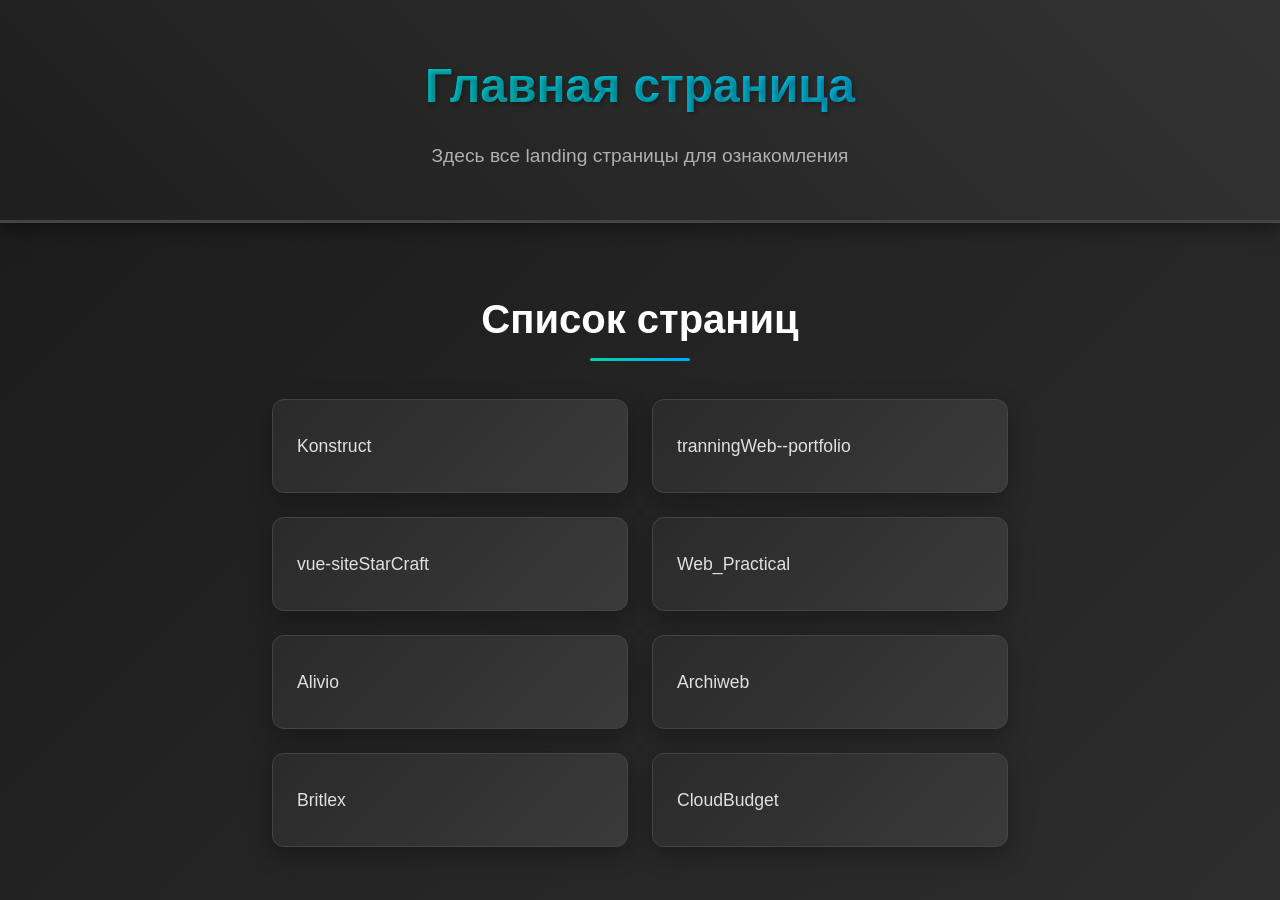
==== index.html @ ec744281 "Commit" ====
<!DOCTYPE html>
<html lang="en">
  <head>
    <meta charset="UTF-8" />
    <meta name="viewport" content="width=device-width, initial-scale=1.0" />
    <title>Main Page</title>

    <style>
      * {
        margin: 0;
        padding: 0;
        box-sizing: border-box;
      }

      body {
        font-family: 'Segoe UI', Tahoma, Geneva, Verdana, sans-serif;
        background: linear-gradient(135deg, #1a1a1a 0%, #2d2d2d 100%);
        color: #e0e0e0;
        min-height: 100vh;
        line-height: 1.6;
      }

      header {
        background: linear-gradient(45deg, #1e1e1e, #333333);
        padding: 3rem 2rem;
        text-align: center;
        border-bottom: 3px solid #444;
        box-shadow: 0 4px 20px rgba(0, 0, 0, 0.5);
      }

      header h1 {
        font-size: 3rem;
        margin-bottom: 0.5rem;
        background: linear-gradient(45deg, #00d4aa, #00a8ff);
        -webkit-background-clip: text;
        -webkit-text-fill-color: transparent;
        background-clip: text;
        font-weight: 700;
        text-shadow: 2px 2px 4px rgba(0, 0, 0, 0.3);
      }

      header h3 {
        font-size: 1.2rem;
        color: #b0b0b0;
        font-weight: 300;
        margin-top: 1rem;
      }

      section {
        max-width: 800px;
        margin: 4rem auto;
        padding: 0 2rem;
      }

      section h2 {
        font-size: 2.5rem;
        text-align: center;
        margin-bottom: 3rem;
        color: #ffffff;
        position: relative;
      }

      section h2::after {
        content: '';
        position: absolute;
        bottom: -10px;
        left: 50%;
        transform: translateX(-50%);
        width: 100px;
        height: 3px;
        background: linear-gradient(45deg, #00d4aa, #00a8ff);
        border-radius: 2px;
      }

      ul {
        display: grid;
        grid-template-columns: repeat(auto-fit, minmax(280px, 1fr));
        gap: 1.5rem;
        list-style: none;
        padding: 0;
      }

      li {
        background: linear-gradient(135deg, #2a2a2a, #3a3a3a);
        border-radius: 12px;
        overflow: hidden;
        box-shadow: 0 8px 25px rgba(0, 0, 0, 0.3);
        transition: all 0.3s ease;
        border: 1px solid #444;
      }

      li:hover {
        transform: translateY(-8px);
        box-shadow: 0 15px 40px rgba(0, 212, 170, 0.2);
        border-color: #00d4aa;
      }

      li a {
        display: block;
        padding: 2rem 1.5rem;
        text-decoration: none;
        color: #e0e0e0;
        font-size: 1.1rem;
        font-weight: 500;
        position: relative;
        transition: all 0.3s ease;
      }

      li a::before {
        content: '→';
        position: absolute;
        right: 1.5rem;
        top: 50%;
        transform: translateY(-50%);
        font-size: 1.5rem;
        color: #00d4aa;
        opacity: 0;
        transition: all 0.3s ease;
      }

      li:hover a::before {
        opacity: 1;
        right: 1rem;
      }

      li a:hover {
        color: #00d4aa;
        padding-left: 2rem;
      }

      /* Анимация появления */
      li {
        animation: fadeInUp 0.6s ease forwards;
        opacity: 0;
        transform: translateY(30px);
      }

      li:nth-child(1) {
        animation-delay: 0.1s;
      }
      li:nth-child(2) {
        animation-delay: 0.2s;
      }
      li:nth-child(3) {
        animation-delay: 0.3s;
      }
      li:nth-child(4) {
        animation-delay: 0.4s;
      }
      li:nth-child(5) {
        animation-delay: 0.5s;
      }
      li:nth-child(6) {
        animation-delay: 0.6s;
      }
      li:nth-child(7) {
        animation-delay: 0.7s;
      }
      li:nth-child(8) {
        animation-delay: 0.8s;
      }

      @keyframes fadeInUp {
        to {
          opacity: 1;
          transform: translateY(0);
        }
      }

      /* Адаптивность */
      @media (max-width: 768px) {
        header h1 {
          font-size: 2.2rem;
        }

        header h3 {
          font-size: 1rem;
        }

        section h2 {
          font-size: 2rem;
        }

        ul {
          grid-template-columns: 1fr;
        }

        header {
          padding: 2rem 1rem;
        }

        section {
          margin: 2rem auto;
          padding: 0 1rem;
        }
      }
    </style>
  </head>
  <body>
    <header>
      <h1>Главная страница</h1>
      <h3>Здесь все landing страницы для ознакомления</h3>
    </header>

    <section>
      <h2>Список страниц</h2>
      <ul>
        <li><a href="/pages/trainingWeb-Konstruct/index.html">Konstruct</a></li>
        <li><a href="/pages/tranningWeb--portfolio/index.html">tranningWeb--portfolio</a></li>
        <li><a href="/pages/vue-siteStarCraft/index.html">vue-siteStarCraft</a></li>
        <li><a href="/pages/Web_Practical/index.html">Web_Practical</a></li>
        <li><a href="/pages/Alivio/index.html">Alivio</a></li>
        <li><a href="/pages/Archiweb/index.html">Archiweb</a></li>
        <li><a href="/pages/Britlex/index.html">Britlex</a></li>
        <li><a href="/pages/CloudBudget/index.html">CloudBudget</a></li>
      </ul>
    </section>
  </body>
</html>
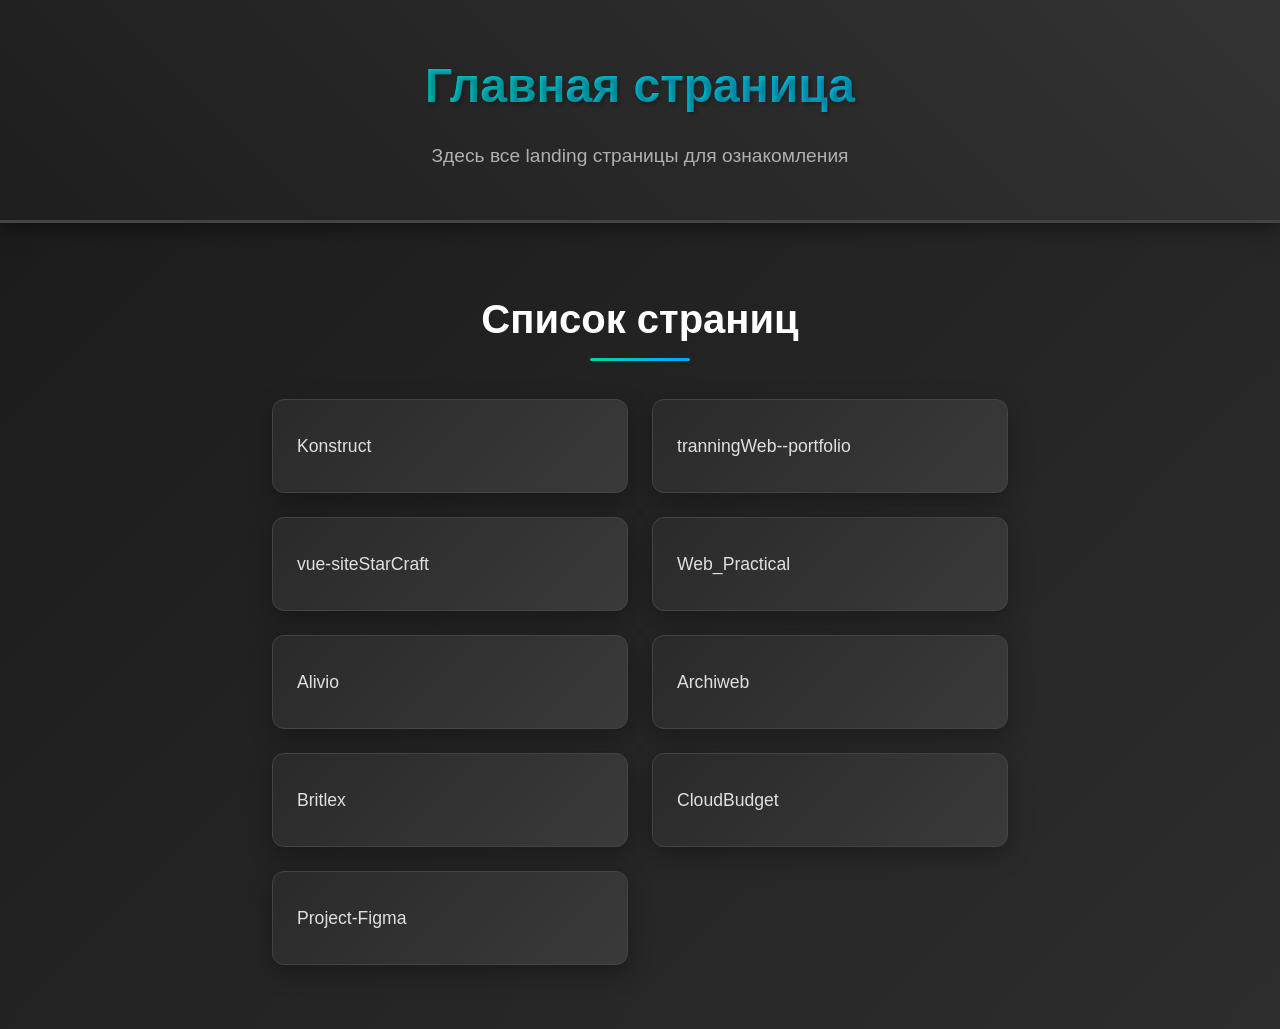
==== commit f2a6a4b1: "ADD: Landing 'Project-Figma'" ====
--- a/index.html
+++ b/index.html
@@ -205,14 +205,19 @@
     <section>
       <h2>Список страниц</h2>
       <ul>
-        <li><a href="/pages/trainingWeb-Konstruct/index.html">Konstruct</a></li>
-        <li><a href="/pages/tranningWeb--portfolio/index.html">tranningWeb--portfolio</a></li>
-        <li><a href="/pages/vue-siteStarCraft/index.html">vue-siteStarCraft</a></li>
-        <li><a href="/pages/Web_Practical/index.html">Web_Practical</a></li>
-        <li><a href="/pages/Alivio/index.html">Alivio</a></li>
-        <li><a href="/pages/Archiweb/index.html">Archiweb</a></li>
-        <li><a href="/pages/Britlex/index.html">Britlex</a></li>
-        <li><a href="/pages/CloudBudget/index.html">CloudBudget</a></li>
+        <li><a href="/Landing-pages/pages/trainingWeb-Konstruct/index.html">Konstruct</a></li>
+        <li>
+          <a href="/Landing-pages/pages/tranningWeb--portfolio/index.html"
+            >tranningWeb--portfolio</a
+          >
+        </li>
+        <li><a href="/Landing-pages/pages/vue-siteStarCraft/index.html">vue-siteStarCraft</a></li>
+        <li><a href="/Landing-pages/pages/Web_Practical/index.html">Web_Practical</a></li>
+        <li><a href="/Landing-pages/pages/Alivio/index.html">Alivio</a></li>
+        <li><a href="/Landing-pages/pages/Archiweb/index.html">Archiweb</a></li>
+        <li><a href="/Landing-pages/pages/Britlex/index.html">Britlex</a></li>
+        <li><a href="/Landing-pages/pages/CloudBudget/index.html">CloudBudget</a></li>
+        <li><a href="/Landing-pages/pages/project-figma/index.html">Project-Figma</a></li>
       </ul>
     </section>
   </body>
